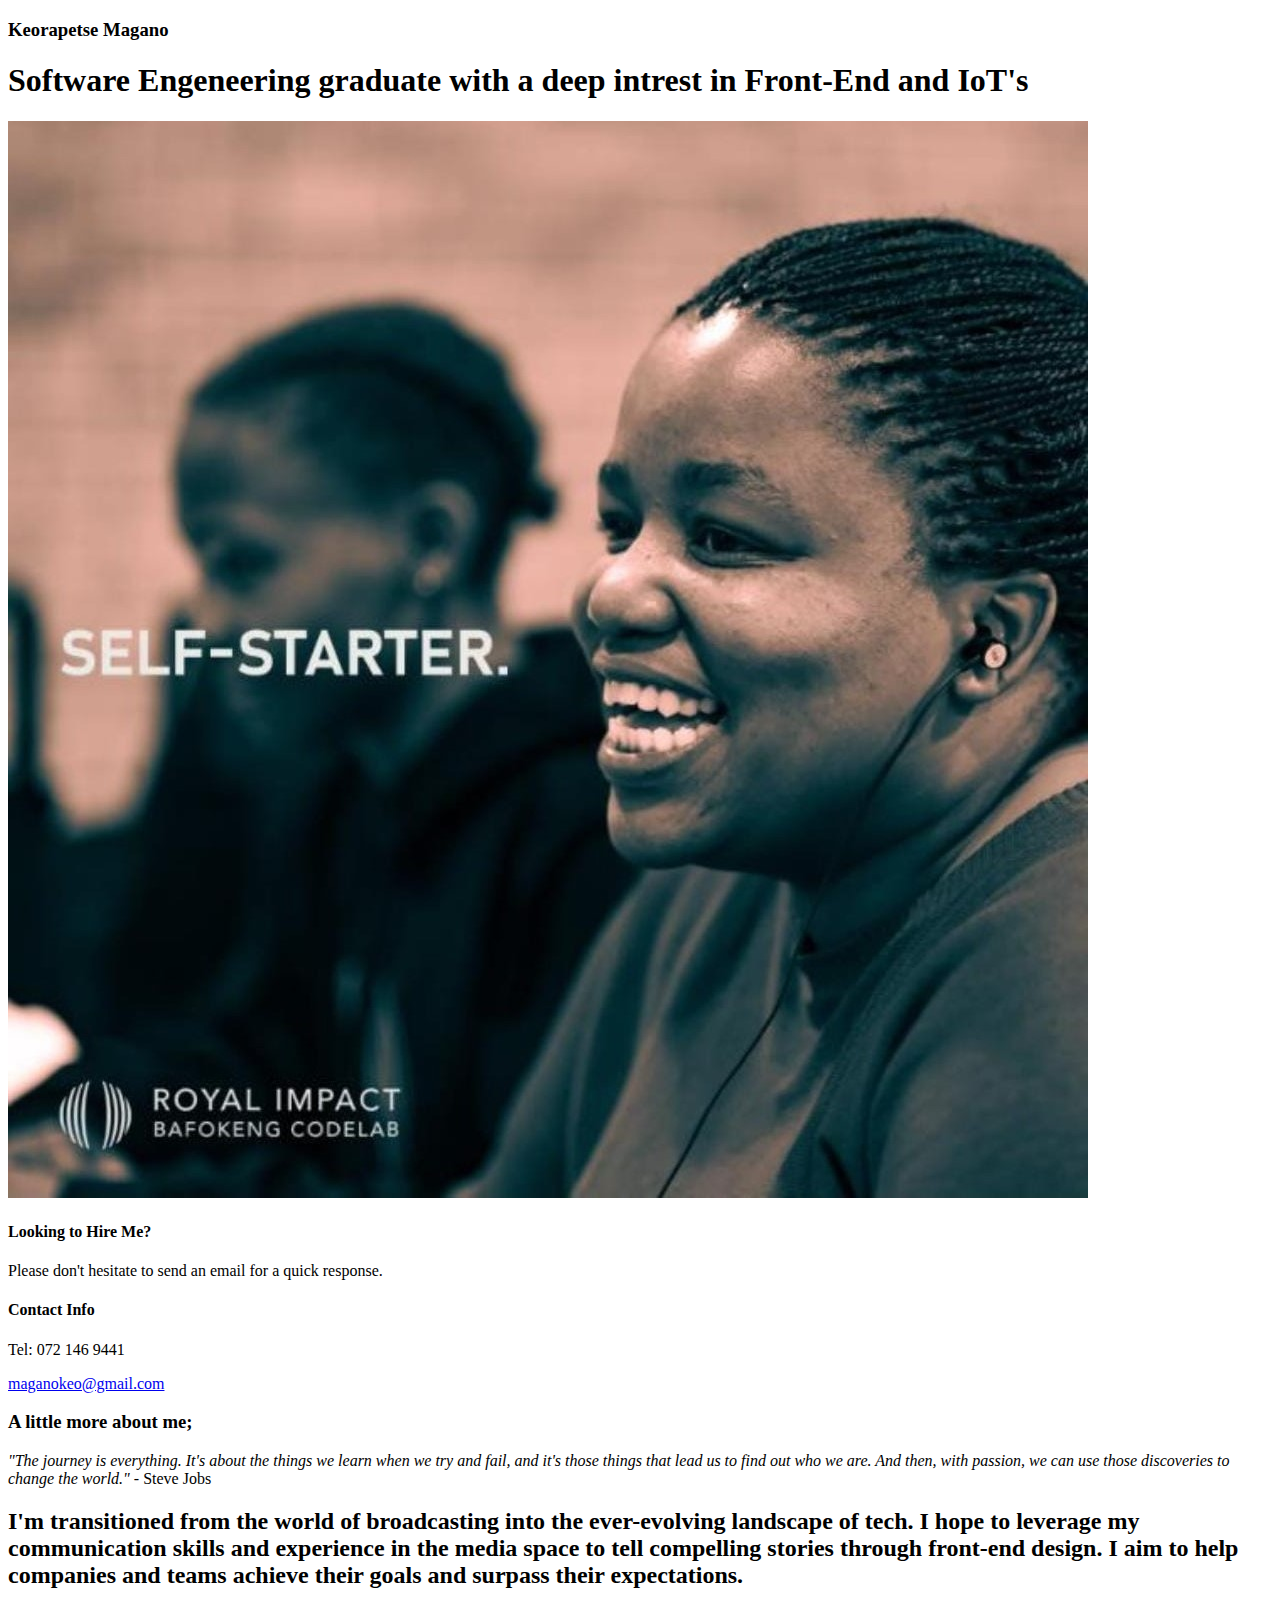
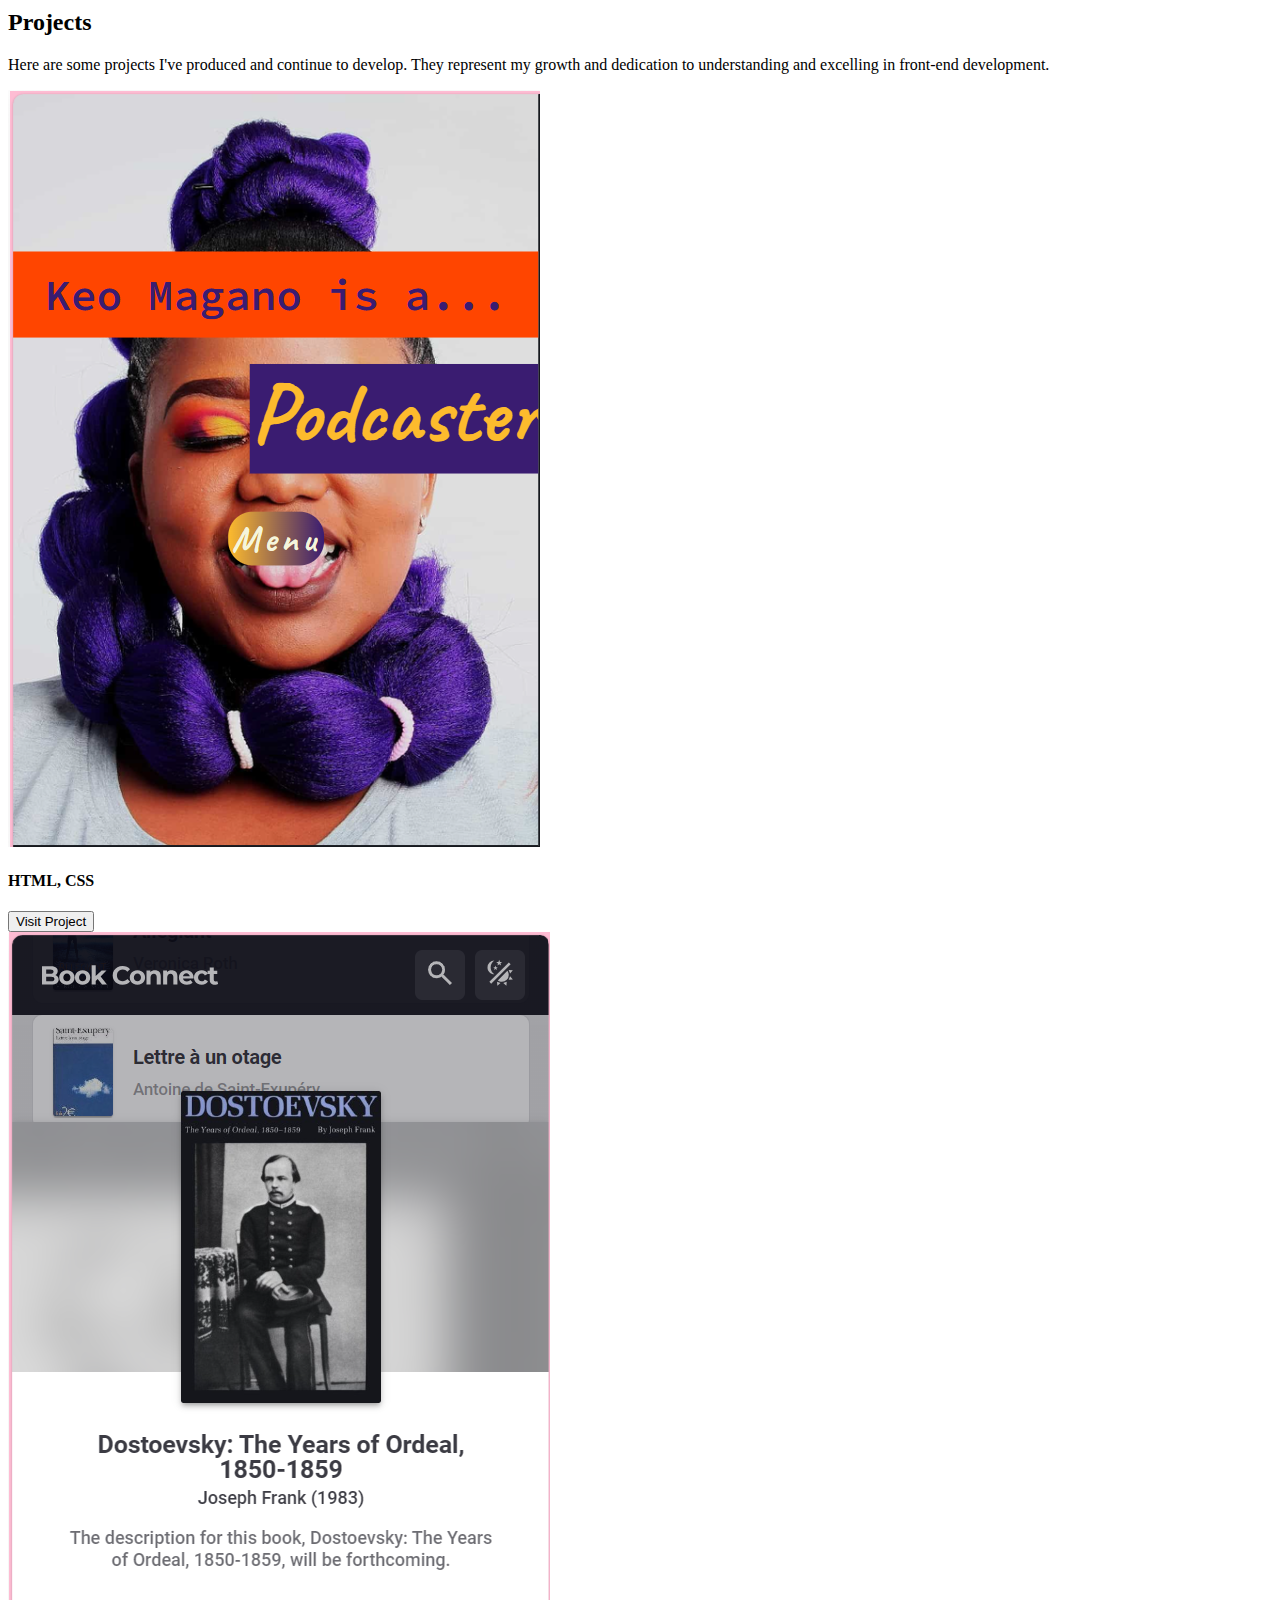
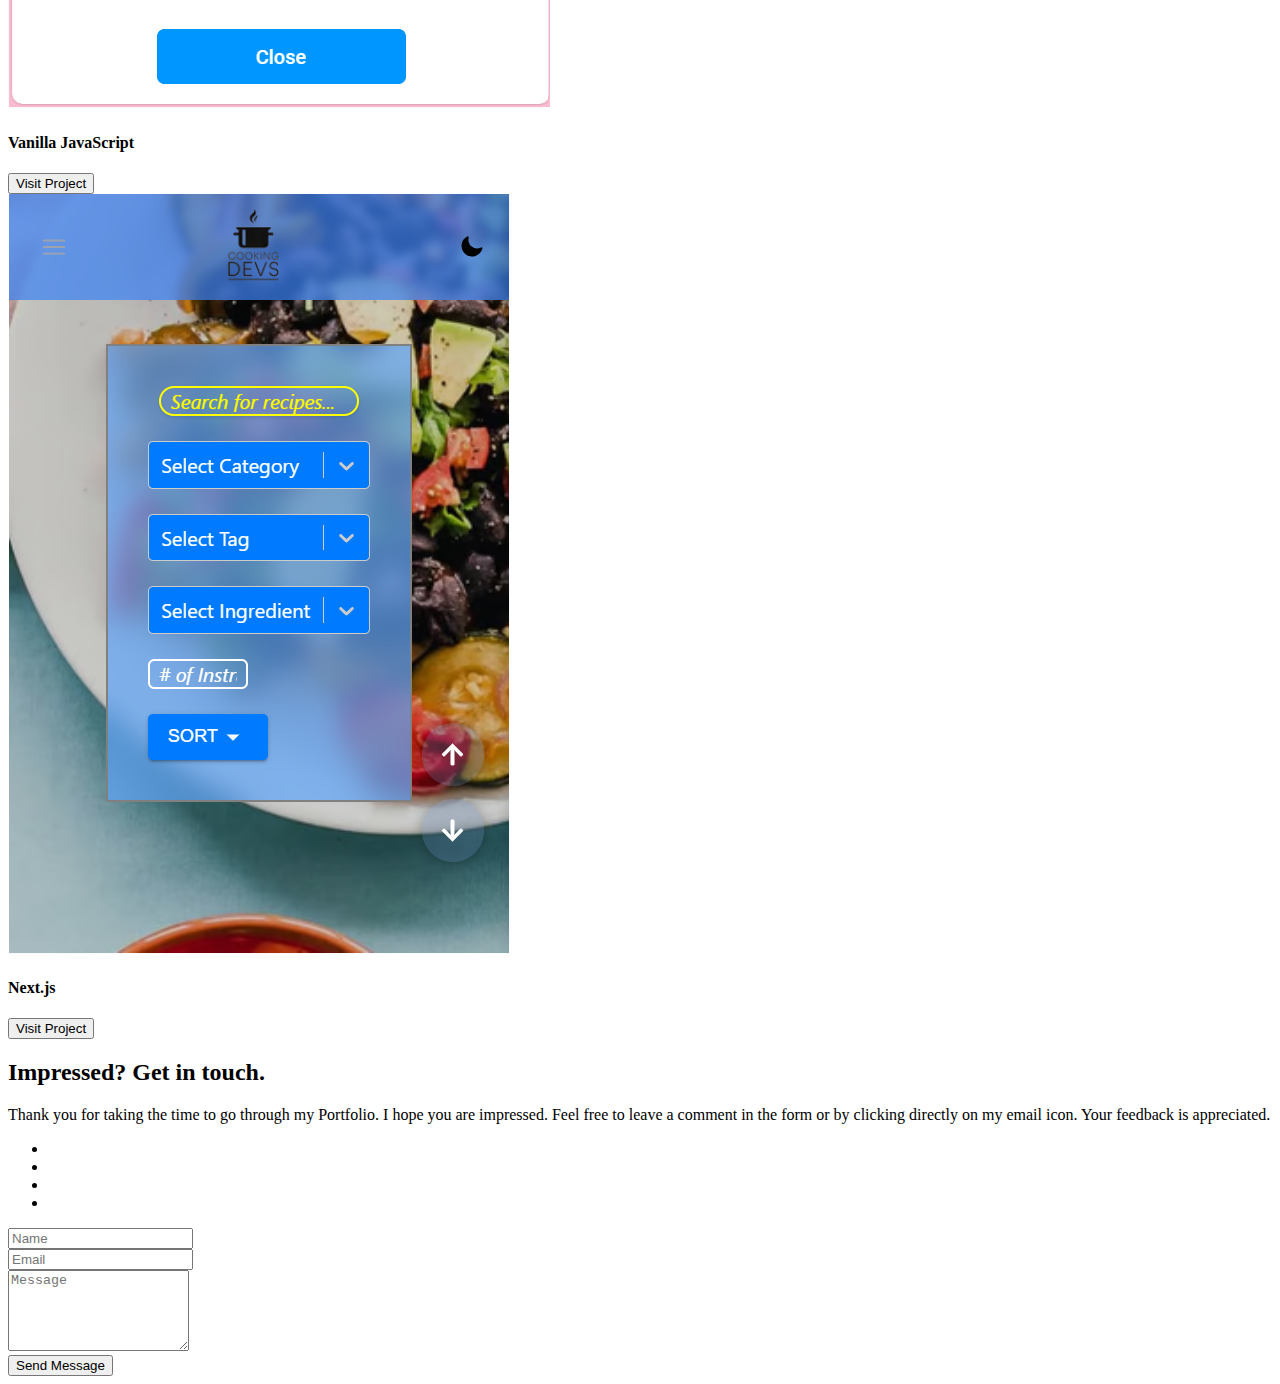
==== index.html @ 0cb61777 "files fixed" ====
<!DOCTYPE html>
<html lang="en">
<head>

<meta charset="UTF-8">

<title>Keorapetse Magano's Portfolio</title>

<meta http-equiv="X-UA-Compatible" content="IE=Edge">
<meta name="description" content="">
<meta name="keywords" content="">
<meta name="viewport" content="width=device-width, initial-scale=1, maximum-scale=1">

<link rel="stylesheet" href="css/bootstrap.min.css">
<link rel="stylesheet" href="css/animate.css">
<link rel="stylesheet" href="css/magnific-popup.css">
<link rel="stylesheet" href="css/font-awesome.min.css">

<!-- Main css -->
<link rel="stylesheet" href="css/tooplate-style.css">

</head>
<body data-spy="scroll" data-target=".navbar-collapse" data-offset="50">

<!-- PRE LOADER -->
<div class="preloader">
     <div class="spinner">
          <span class="spinner-rotate"></span>
     </div>
</div>


<!-- HOME SECTION -->
<div class="container">
     <div class="row">
          <section id="home" class="parallax-section">

               <div class="col-md-offset-1 col-md-10 col-sm-12">
                    <div class="home-wrapper">
                         <h3 class="wow fadeInUp" data-wow-delay="0.4s">Keorapetse Magano</h3>
                         <h1 class="wow fadeInUp" data-wow-delay="0.6s">Software Engeneering graduate with a deep intrest in Front-End and IoT's</h1>
                         <a href="#about" class="wow fadeInUp smoothScroll arrow-btn" data-wow-delay="1s"><i class="fa fa-angle-double-down"></i></a>
                    </div>
               </div>

          </section>
     </div>
</div>


<!-- ABOUT SECTION -->
<section id="about" class="parallax-section">
     <div class="container">
          <div class="row">

               <div class="col-md-4 col-sm-8">
                    <img src="../resume/images/self_starter.jpg" class="wow fadeInUp img-responsive" data-wow-delay="0.2s" alt="about image">
                    <div class="wow fadeInUp" data-wow-delay="0.4s">
                         <h4>Looking to Hire Me?</h4>
                         <p>Please don't hesitate to send an email for a quick response.</p>
                         <div class="support-cus">
                              <h4>Contact Info</h4>
                               <p>Tel: 072 146 9441 </p>
                         </div>  
                         <a href="mailto:maganokeo@gmail.com">maganokeo@gmail.com</a>
                    </div>
               </div>

               <div class="col-md-8 col-sm-12">
                    <div class="about-thumb">
                         <div class="wow fadeInUp section-title" data-wow-delay="0.6s">
                              <h3>A little more about me;</h3>

                              <p><i>"The journey is everything. It's about the things we learn when we try and fail, and it's those things that lead us to find out who we are. And then, with passion, we can use those discoveries to change the world." </i>- Steve Jobs</p>
                              
                         </div>
                         <div class="wow fadeInUp" data-wow-delay="0.8s">
                              <h2>I'm transitioned from the world of broadcasting into the ever-evolving landscape of tech. I hope to leverage my communication skills and experience in the media space to tell compelling stories through front-end design. I aim to help companies and teams achieve their goals and surpass their expectations. </h2>
                             
                         </div>
                    </div>
               </div>

          </div>
     </div>
</section>


<!-- WORK SECTION -->
<section id="work" class="parallax-section">
     <div class="container">
          <div class="row">

               <div class="col-md-12 col-sm-12">
                    <!-- SECTION TITLE -->
                    <div class="wow fadeInUp section-title" data-wow-delay="0.2s">
                         <h2>Projects</h2>
                         <p>Here are some projects I've produced and continue to develop. They represent my growth and dedication to understanding and excelling in front-end development.</p>
                    </div>
               </div>

               <div class="wow fadeInUp col-md-3 col-sm-6" data-wow-delay="0.4s">
                    <!-- WORK THUMB -->
                    <div class="work-thumb">
                         <a href="../resume/images/resume_view.png" class="image-popup">
                              <img src="../resume/images/resume_view.png" class="img-responsive" alt="Resume">
                         </a>
                    </div>
                  
                    <div class="col-md-offset-3 col-md-6 col-sm-offset-3 col-sm-6">
                           <h4>HTML, CSS</h4>
                         <button id="submit" type="button" class="form-control" onclick="window.open('https://cute-ganache-c9c72e.netlify.app/','_blank')">Visit Project</button></div>
                  
                    
               </div>

               <div class="wow fadeInUp col-md-3 col-sm-6" data-wow-delay="0.6s">
                    <!-- WORK THUMB -->
                    <div class="work-thumb">
                         <a href="../resume/images/book_connectc.png" class="image-popup">
                              <img src="../resume/images/book_connectc.png" class="img-responsive" alt="Book Connect">
                         </a>
                    </div>
                   
                    <div class="col-md-offset-3 col-md-6 col-sm-offset-3 col-sm-6">
                         <h4>Vanilla JavaScript</h4>
                         <button id="submit" type="button" class="form-control" onclick="window.open('https://transcendent-empanada-524040.netlify.app/','_blank')">Visit Project</button></div>
                    
               </div>

                             <div class="wow fadeInUp col-md-3 col-sm-6" data-wow-delay="0.8s">
                    <!-- WORK THUMB -->
                    <div class="work-thumb">
                         <a href="../resume/images/Cooking_devs.png" class="image-popup">
                              <img src="../resume/images/Cooking_devs.png" class="img-responsive" alt="Cooking Devs">
                         </a>
                    </div>
                    
                    <div class="col-md-offset-3 col-md-6 col-sm-offset-3 col-sm-6">
                         <h4>Next.js</h4>
                    <button id="submit" type="button" class="form-control" onclick="window.open('https://cooking-devs.vercel.app/','_blank')">Visit Project</button></div>

               </div>

          </div>
     </div>
</section>


<!-- FOOTER SECTION -->
<footer id="footer" class="parallax-section">
    <div class="container">
        <div class="row">

            <!-- CONTACT SECTION -->
<section id="contact" class="parallax-section">
     <div class="container">
          <div class="row">

               <div class="col-md-12 col-sm-12">
                    <!-- SECTION TITLE -->
                    <div class="wow fadeInUp section-title" data-wow-delay="0.2s">
                         <h2>Impressed? Get in touch.</h2>
                         <p> Thank you for taking the time to go through my Portfolio. I hope you are impressed. Feel free to leave a comment in the form or by clicking directly on my email icon. Your feedback is appreciated.</p>
                    </div>
               </div>

               

              <div class="wow fadeInUp col-md-6 col-sm-6" data-wow-delay="1s">
                    <ul class="social-icon">
                         <li><a href="https://www.linkedin.com/in/keorapetse-magano-320ab538/" target="_blank" class="fa fa-linkedin"></a></li>
                         
                         <li><a href="https://twitter.com/VillagePrincezz" target="_blank" class="fa fa-twitter"></a></li>
                         <li><a href="https://www.instagram.com/keo_magano/" target="_blank" class="fa fa-instagram"></a></li>
                       



                         <li><a href="https://github.com/K-Magano" target="_blank" class="fa fa-github"></a></li>
                    </ul>
               </div>

               <div class="col-md-12 col-sm-12 clearfix">
                    <div class="dash-line"></div>
               </div>

               <div class="col-md-12 col-sm-12">
                     <!-- CONTACT FORM HERE -->
                    <div class="wow fadeInUp" data-wow-delay="0.6s">
                        <form action="https://formsubmit.co/maganokeo@gmail.com" method="post" id="contact-form" target="_blank">
                              <div class="col-md-6 col-sm-6">
                                   <input type="text" class="form-control" name="name" placeholder="Name">
                              </div>
                              <div class="col-md-6 col-sm-6">
                                   <input type="email" class="form-control" name="email" placeholder="Email">
                              </div>
                              <div class="col-md-12 col-sm-12">
                                   <textarea class="form-control" rows="5" name="message" placeholder="Message"></textarea>
                              </div>
                              <div class="col-md-offset-3 col-md-6 col-sm-offset-3 col-sm-6">
                                   <button id="submit" type="submit" class="form-control" value="send-mail" name="submit">Send Message</button>
                              </div>
                        </form>
                    </div>
               </div>

          </div>
     </div>
</section>


               

          </div>
     </div>
</footer>

<!-- SCRIPTS -->
<script src="js/jquery.js"></script>
<script src="js/bootstrap.min.js"></script>
<script src="js/jquery.parallax.js"></script>
<script src="js/jquery.magnific-popup.min.js"></script>
<script src="js/magnific-popup-options.js"></script>
<script src="js/smoothscroll.js"></script>
<script src="js/wow.min.js"></script>
<script src="js/custom.js"></script>

</body>
</html>
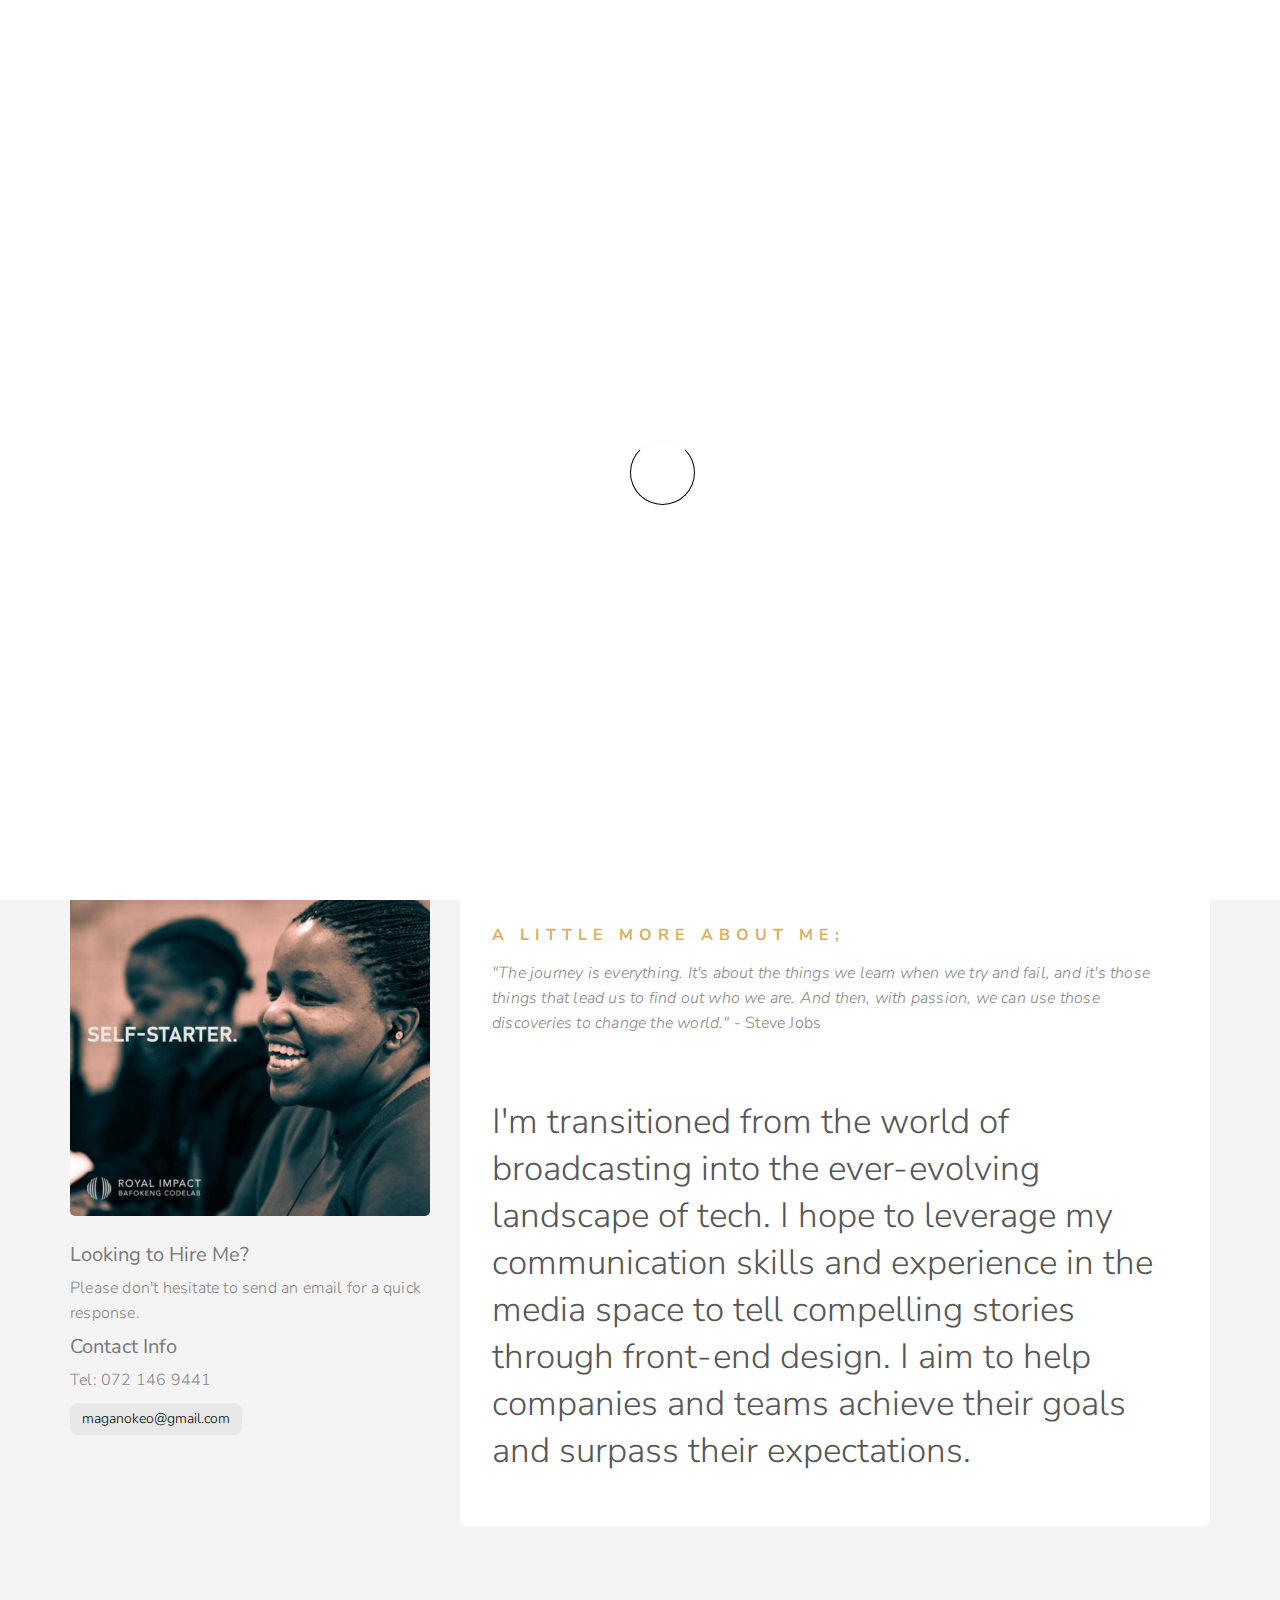
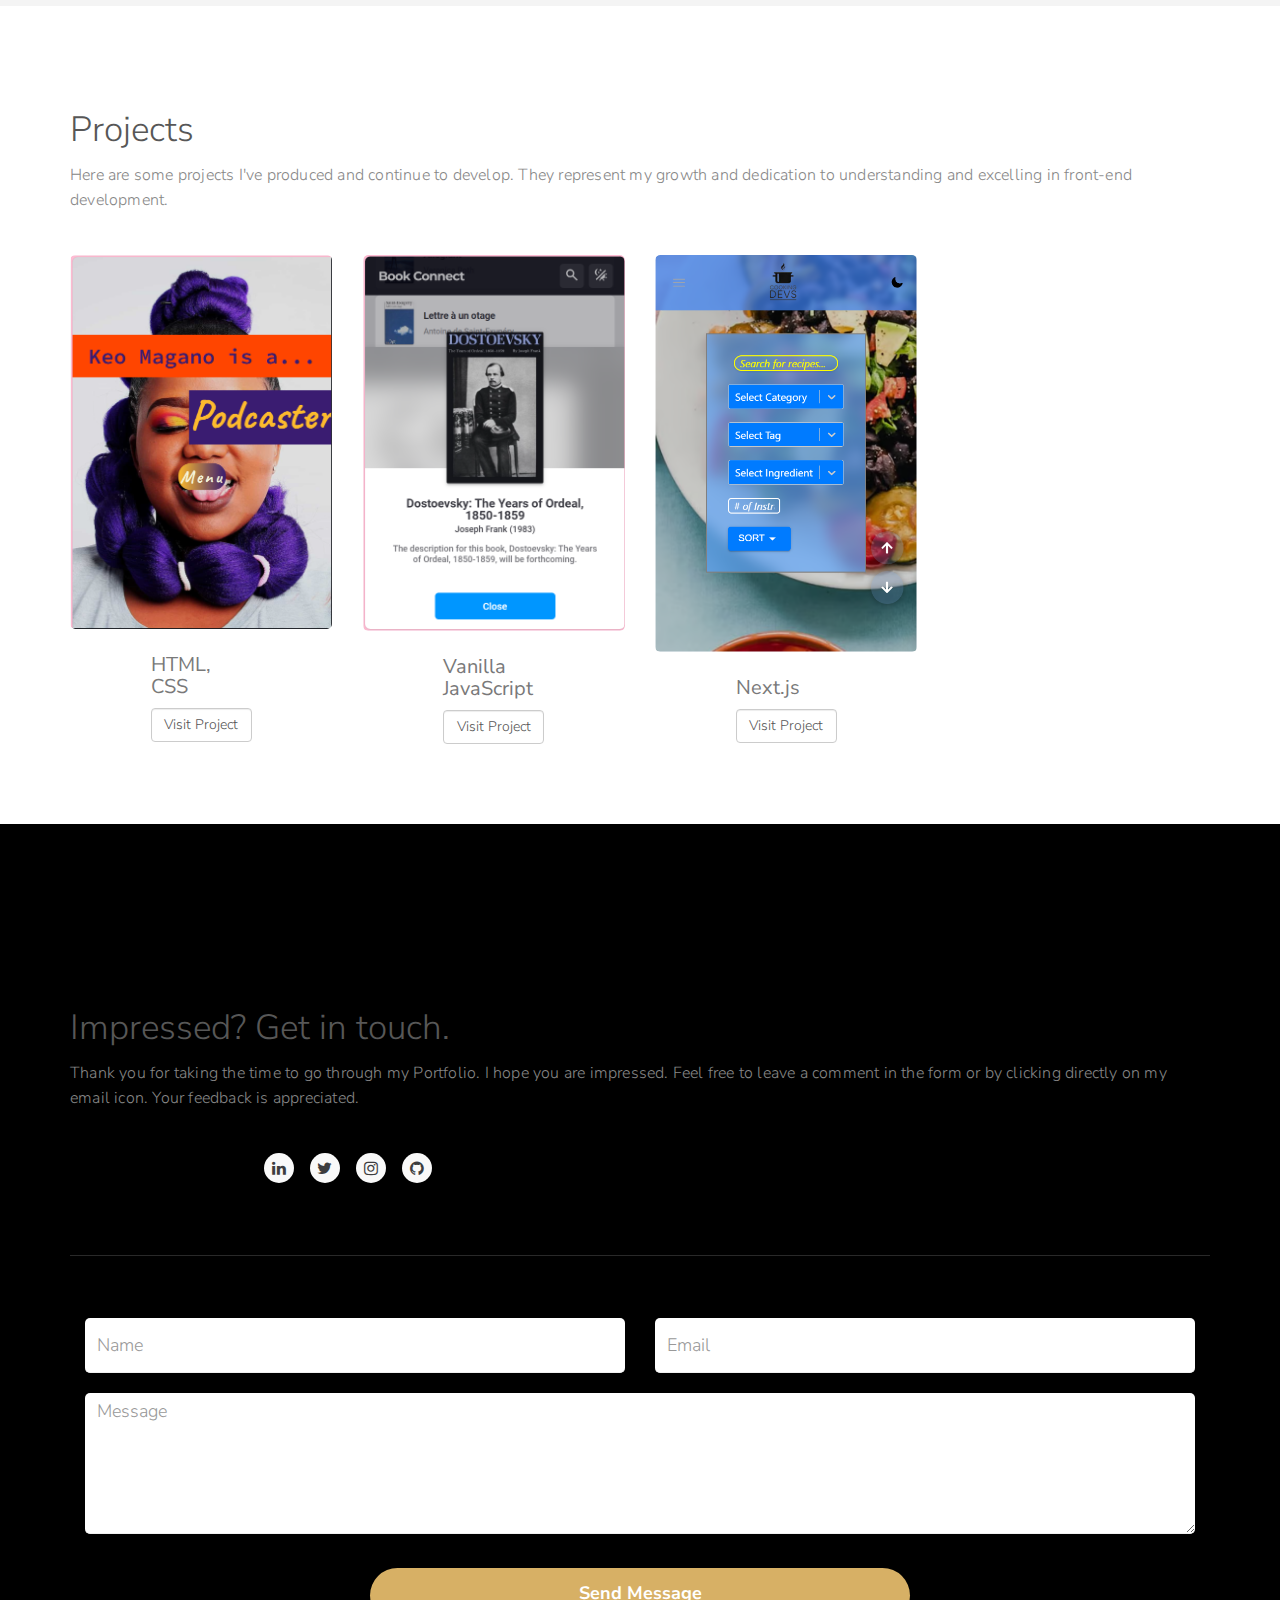
==== commit db523354: "linking css" ====
--- a/index.html
+++ b/index.html
@@ -11,13 +11,13 @@
 <meta name="keywords" content="">
 <meta name="viewport" content="width=device-width, initial-scale=1, maximum-scale=1">
 
-<link rel="stylesheet" href="css/bootstrap.min.css">
-<link rel="stylesheet" href="css/animate.css">
-<link rel="stylesheet" href="css/magnific-popup.css">
-<link rel="stylesheet" href="css/font-awesome.min.css">
+<link rel="stylesheet" href="resume/css/bootstrap.min.css">
+<link rel="stylesheet" href="resume/css/animate.css">
+<link rel="stylesheet" href="resume/css/magnific-popup.css">
+<link rel="stylesheet" href="resume/css/font-awesome.min.css">
 
 <!-- Main css -->
-<link rel="stylesheet" href="css/tooplate-style.css">
+<link rel="stylesheet" href="resume/css/tooplate-style.css">
 
 </head>
 <body data-spy="scroll" data-target=".navbar-collapse" data-offset="50">
--- a/resume/css/tooplate-style.css
+++ b/resume/css/tooplate-style.css
@@ -0,0 +1,496 @@
+/*
+
+Template 2100 Artist
+
+http://www.tooplate.com/view/2100-artist
+
+*/
+
+@import url('https://fonts.googleapis.com/css?family=Nunito+Sans:300,400,700|Playfair+Display');
+
+body {
+    background: #f4f4f4;
+    font-family: 'Nunito Sans', sans-serif;
+    font-style: normal;
+    font-weight: 300;
+    overflow-x: hidden;
+}
+
+html, body {
+  width: 100%;
+  height: 100%;
+}
+
+
+
+/*---------------------------------------
+  Typorgraphy              
+-----------------------------------------*/
+
+h1,h2,h3,h4,h5,h6 {
+  font-style: normal;
+  font-weight: 300;
+  letter-spacing: 0px;
+}
+
+h1 {
+  color: #3d3d3f;
+  font-family: 'Playfair Display', serif;
+  font-size: 40px;
+  line-height: normal;
+}
+
+h2 {
+  color: #575757;
+  font-size: 35px;
+  line-height: normal;
+}
+
+h3 {
+  color: #d7b065;
+  font-size: 16px;
+  font-weight: bold;
+  line-height: 32px;
+  letter-spacing: 6px;
+  text-transform: uppercase;
+}
+
+h4 {
+  color: #797979;
+  font-size: 20px;
+  font-weight: 400;
+}
+
+p {
+  color: #878787;
+  font-size: 16px;
+  font-weight: 300;
+  line-height: 25px;
+  letter-spacing: 0.2px;
+}
+
+strong, span {
+  color: #878787;
+  font-weight: normal;
+}
+
+
+
+/*---------------------------------------
+  Buttons               
+-----------------------------------------*/
+
+.arrow-btn i {
+  background: #000000;
+  border-radius: 50%;
+  color: #ffffff;
+  font-size: 20px;
+  width: 50px;
+  height: 50px;
+  line-height: 50px;
+  text-align: center;
+  margin-top: 32px;
+  -webkit-transition: 0.5s;
+  transition: 0.5s;
+}
+
+.arrow-btn i:hover {
+  background: #d7b065;
+}
+
+
+
+/*---------------------------------------
+  General               
+-----------------------------------------*/
+
+html{
+  -webkit-font-smoothing: antialiased;
+}
+
+a {
+  color: #575757;
+  -webkit-transition: 0.5s;
+  transition: 0.5s;
+  text-decoration: none !important;
+}
+
+a:hover, a:active, a:focus {
+  color: #000000;
+  outline: none;
+}
+
+* {
+  -webkit-box-sizing: border-box;
+  box-sizing: border-box;
+}
+
+*:before,
+*:after {
+  -webkit-box-sizing: border-box;
+  box-sizing: border-box;
+}
+
+.section-title {
+  margin: 0;
+  padding-bottom: 32px;
+}
+
+.parallax-section {
+  background-attachment: fixed !important;
+  background-size: cover !important;
+}
+
+#about, #work,
+#contact, footer {
+  position: relative;
+  padding-top: 80px;
+  padding-bottom: 80px;
+}
+
+
+/*---------------------------------------
+  Pre loader section              
+-----------------------------------------*/
+
+.preloader {
+  position: fixed;
+  top: 0;
+  left: 0;
+  width: 100%;
+  height: 100%;
+  z-index: 99999;
+  display: flex;
+  flex-flow: row nowrap;
+  justify-content: center;
+  align-items: center;
+  background: none repeat scroll 0 0 #ffffff;
+}
+
+.spinner {
+  border: 1px solid transparent;
+  border-radius: 5px;
+  position: relative;
+}
+
+.spinner:before {
+  content: '';
+  box-sizing: border-box;
+  position: absolute;
+  top: 50%;
+  left: 50%;
+  width: 65px;
+  height: 65px;
+  margin-top: -10px;
+  margin-left: -10px;
+  border-radius: 50%;
+  border: 1px solid #000000;
+  border-top-color: #f9f9f9;
+  animation: spinner .9s linear infinite;
+}
+
+@-webkit-@keyframes spinner {
+  to {transform: rotate(360deg);}
+}
+
+@keyframes spinner {
+  to {transform: rotate(360deg);}
+}
+
+
+/*---------------------------------------
+  Home section              
+-----------------------------------------*/
+
+#home {
+  background: url('https://i.postimg.cc/N0Y6Yns0/Keo-Parallex.jpg') 50% 0 repeat-y fixed;
+  background-size: cover;
+  background-position: center center;
+  border-radius: 5px;
+  display: -webkit-box;
+  display: -webkit-flex;
+  display: -ms-flexbox;
+  display: flex;
+  -webkit-box-align: center;
+  -webkit-align-items: center;
+  -ms-flex-align: center;
+   align-items: center;
+  height: 75vh;
+  text-align: center;
+  position: relative;
+  margin: 82px 12px 0 12px;
+}
+
+.home-wrapper {
+  background: rgba(250,250,250,0.8);
+  padding: 32px 12px;
+}
+
+
+/*---------------------------------------
+  About section              
+-----------------------------------------*/
+
+#about {
+  padding-top: 100px;
+}
+
+#about .col-md-4 img {
+  border-radius: 5px;
+  margin-bottom: 28px;
+}
+
+#about .col-md-4 a {
+  background: #e8e8e8;
+  border-radius: 8px;
+  color: #000000;
+  padding: 6px 12px;
+  display: inline-block;
+  margin-bottom: 40px;
+}
+
+#about .col-md-4 a:hover {
+  background: #000000;
+  color: #ffffff;
+}
+
+#about .about-thumb {
+  background: #ffffff;
+  border-radius: 5px;
+  padding: 42px 32px;
+}
+
+
+/*---------------------------------------
+  Work section              
+-----------------------------------------*/
+
+#work {
+  background: #ffffff;
+}
+
+#work .work-thumb {
+  border-radius: 5px;
+  margin-bottom: 15px;
+  padding: 0;
+  overflow: hidden;
+  position: relative;
+  top: 0;
+  -webkit-transition: all ease-in-out 0.4s;
+  transition: all ease-in-out 0.4s;
+}
+
+#work .work-thumb:hover {
+  background: #ffffff;
+  box-shadow: 0px 16px 22px 0px rgba(90, 91, 95, 0.3);
+  top: -5px;
+}
+
+#work .work-thumb img {
+  border-radius: 5px;
+  cursor: crosshair;
+}
+
+/*---------------------------------------
+  Contact section              
+-----------------------------------------*/
+
+#contact .form-control {
+  border: none;
+  border-bottom: 1px solid #f0f0f0;
+  border-radius: 5px;
+  box-shadow: none;
+  font-size: 18px;
+  margin-top: 10px;
+  margin-bottom: 10px;
+  -webkit-transition: all ease-in-out 0.4s;
+  transition: all ease-in-out 0.4s;
+}
+
+#contact input {
+  height: 55px;
+}
+
+#contact button#submit {
+  background: #d7b065;
+  border: none;
+  border-radius: 40px;
+  color: #ffffff;
+  font-weight: bold;
+  height: 55px;
+  padding-bottom: 10px;
+  margin-top: 24px;
+}
+
+#contact button#submit:hover {
+  background: #3d3d3f;
+  color: #ffffff;
+}
+
+
+/*---------------------------------------
+  Footer section              
+-----------------------------------------*/
+
+footer {
+  background: #000000;
+}
+
+footer h4 {
+  color: #f9f9f9;
+}
+
+footer a {
+  color: #aaa;
+}
+
+footer a:hover {
+  color: #fff;
+}
+
+footer .col-md-4 .support-cus:last-child {
+  padding-top: 12px;
+}
+
+footer .col-md-4 .support-cus p {
+  line-height: 20px;
+}
+
+footer .newsletter .form-control {
+  box-shadow: none;
+  transition: all 0.4s ease-in-out;
+  margin-top: 16px;
+  margin-bottom: 2px;
+}
+
+footer .newsletter .form-control:focus {
+  border-bottom-color: #f2f2f2;
+}
+
+footer .newsletter input {
+  background: transparent;
+  border: none;
+  border-bottom: 1px solid #f0f0f0;
+  border-radius: 0px;
+}
+
+footer .newsletter button {
+  background: #f9f9f9;
+  border: none;
+  border-radius: 50px;
+  font-weight: bold;
+  height: 50px;
+}
+
+footer .newsletter button:hover {
+  background: #d7b065;
+  color: #ffffff;
+}
+
+footer .dash-line {
+  border-top: 1px solid #292929;
+  margin-top: 62px;
+  padding-bottom: 52px;
+  position: relative;
+}
+
+
+/*---------------------------------------
+  Social icon             
+-----------------------------------------*/
+
+.social-icon {
+  position: relative;
+  padding: 0;
+  margin: 0;
+  text-align: center;
+}
+
+.social-icon li {
+  display: inline-block;
+  list-style: none;
+}
+
+.social-icon li a {
+  background: #f9f9f9;
+  border-radius: 100%;
+  color: #3d3d3f;
+  cursor: pointer;
+  font-size: 16px;
+  text-decoration: none;
+  transition: all 0.4s ease-in-out;
+  width: 30px;
+  height: 30px;
+  line-height: 30px;
+  text-align: center;
+  vertical-align: middle;
+  position: relative;
+  margin: 0px 6px 10px 6px;
+}
+
+.social-icon li a:hover {
+  background: #d7b065;
+  color: #ffffff;
+  transform: scale(1.1);
+}
+
+/*---------------------------------------
+  Mobile Responsive styles              
+-----------------------------------------*/
+
+@media (max-width: 980px) {
+
+ h1 {font-size: 30px;}
+
+ #about .about-thumb {
+  padding-left: 0px;
+ }
+
+ #work .work-thumb {
+  margin-top: 25px;
+ }
+
+}
+
+@media (max-width: 768px) {
+
+  h1 {
+    font-size: 27px;
+  }
+
+  h2 {font-size: 25px;}
+
+  footer .col-md-4 {
+    margin-bottom: 35px;
+  }
+
+  footer .col-md-6 {
+    text-align: center;
+  }
+
+  footer .copyright-text {
+    padding-bottom: 12px;
+  }
+
+}
+
+@media (max-width: 580px) {
+
+  h3 {
+    font-size: 14px;
+    letter-spacing: 4px;
+  }
+
+  #about .about-thumb {
+    padding: 22px 12px;
+    margin-top: 0px;
+  }
+
+}
+
+@media (max-width: 360px) {
+  #home {
+    height: 85vh;
+  } 
+
+}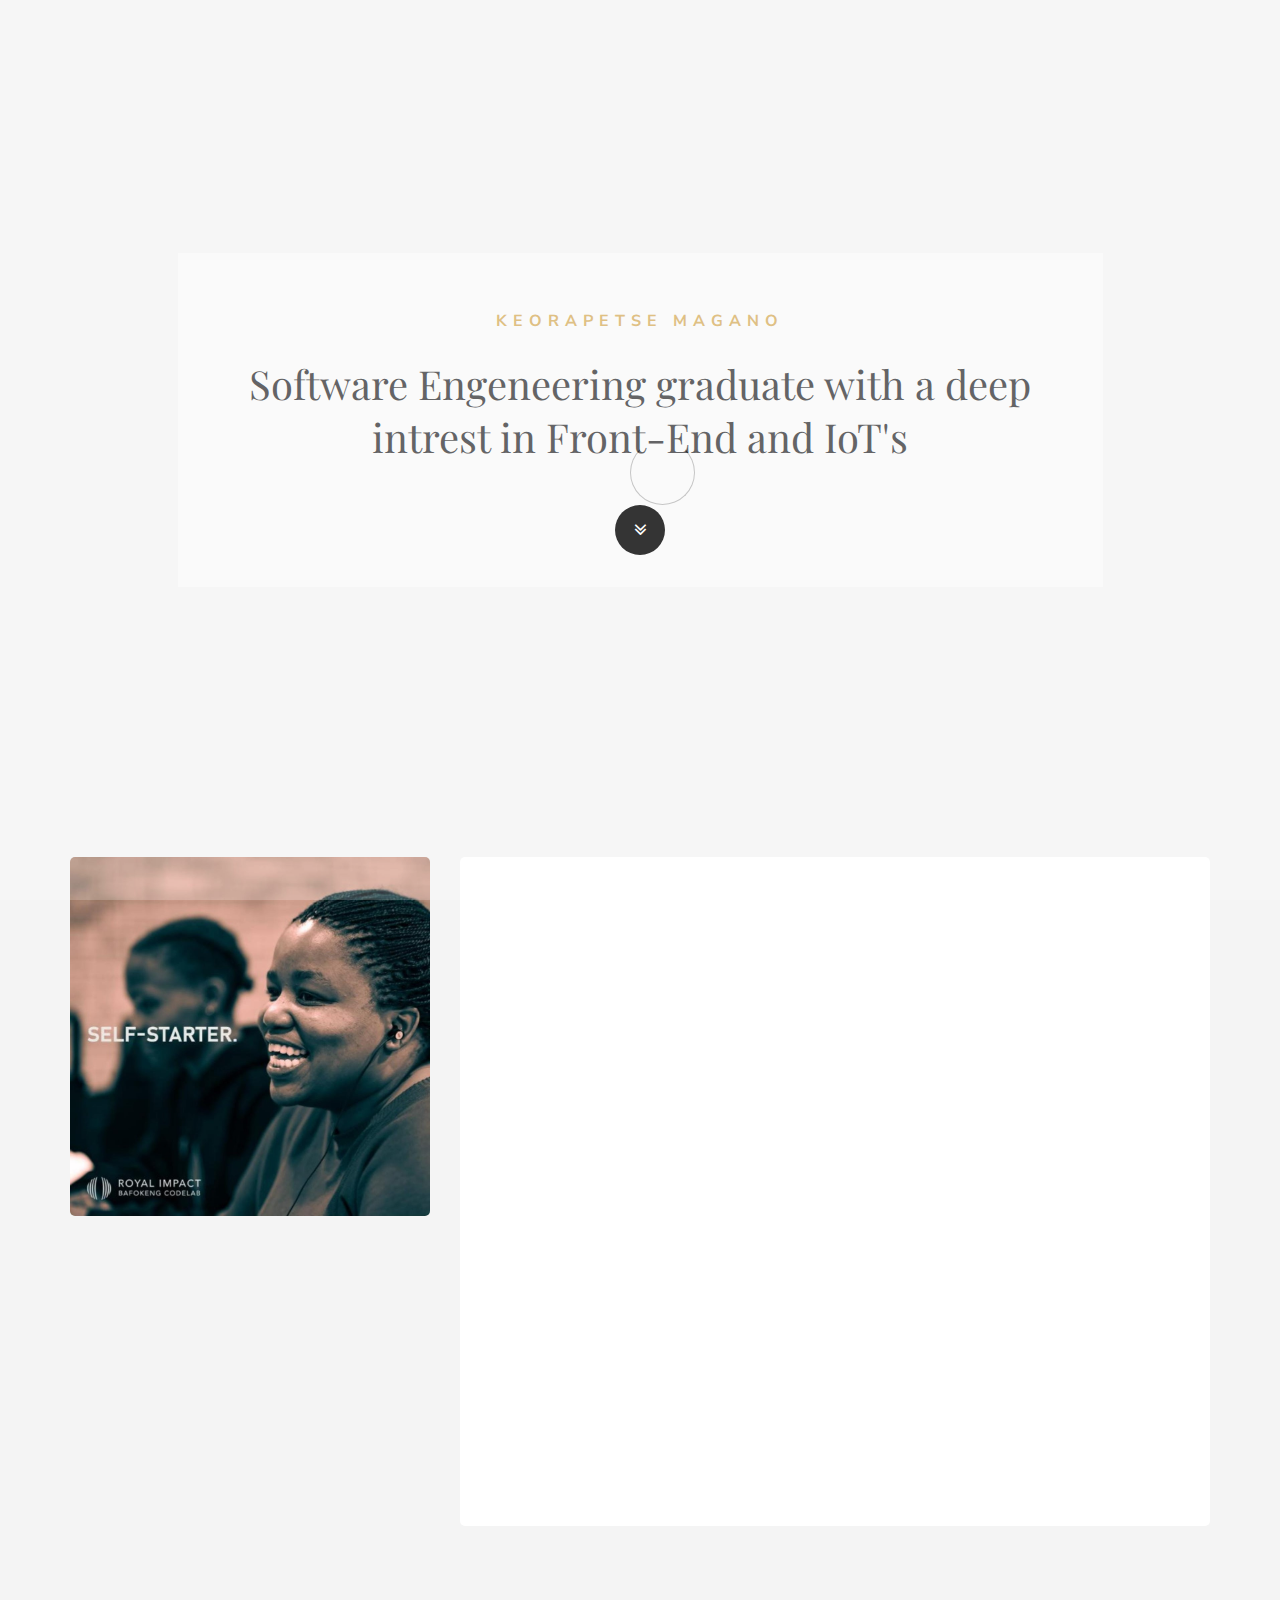
==== commit 517e6596: "linking scripts" ====
--- a/index.html
+++ b/index.html
@@ -217,14 +217,14 @@
 </footer>
 
 <!-- SCRIPTS -->
-<script src="js/jquery.js"></script>
-<script src="js/bootstrap.min.js"></script>
-<script src="js/jquery.parallax.js"></script>
-<script src="js/jquery.magnific-popup.min.js"></script>
-<script src="js/magnific-popup-options.js"></script>
-<script src="js/smoothscroll.js"></script>
-<script src="js/wow.min.js"></script>
-<script src="js/custom.js"></script>
+<script src="resume/js/jquery.js"></script>
+<script src="resume/js/bootstrap.min.js"></script>
+<script src="resume/js/jquery.parallax.js"></script>
+<script src="resume/js/jquery.magnific-popup.min.js"></script>
+<script src="resume/js/magnific-popup-options.js"></script>
+<script src="resume/js/smoothscroll.js"></script>
+<script src="resume/js/wow.min.js"></script>
+<script src="resume/js/custom.js"></script>
 
 </body>
 </html>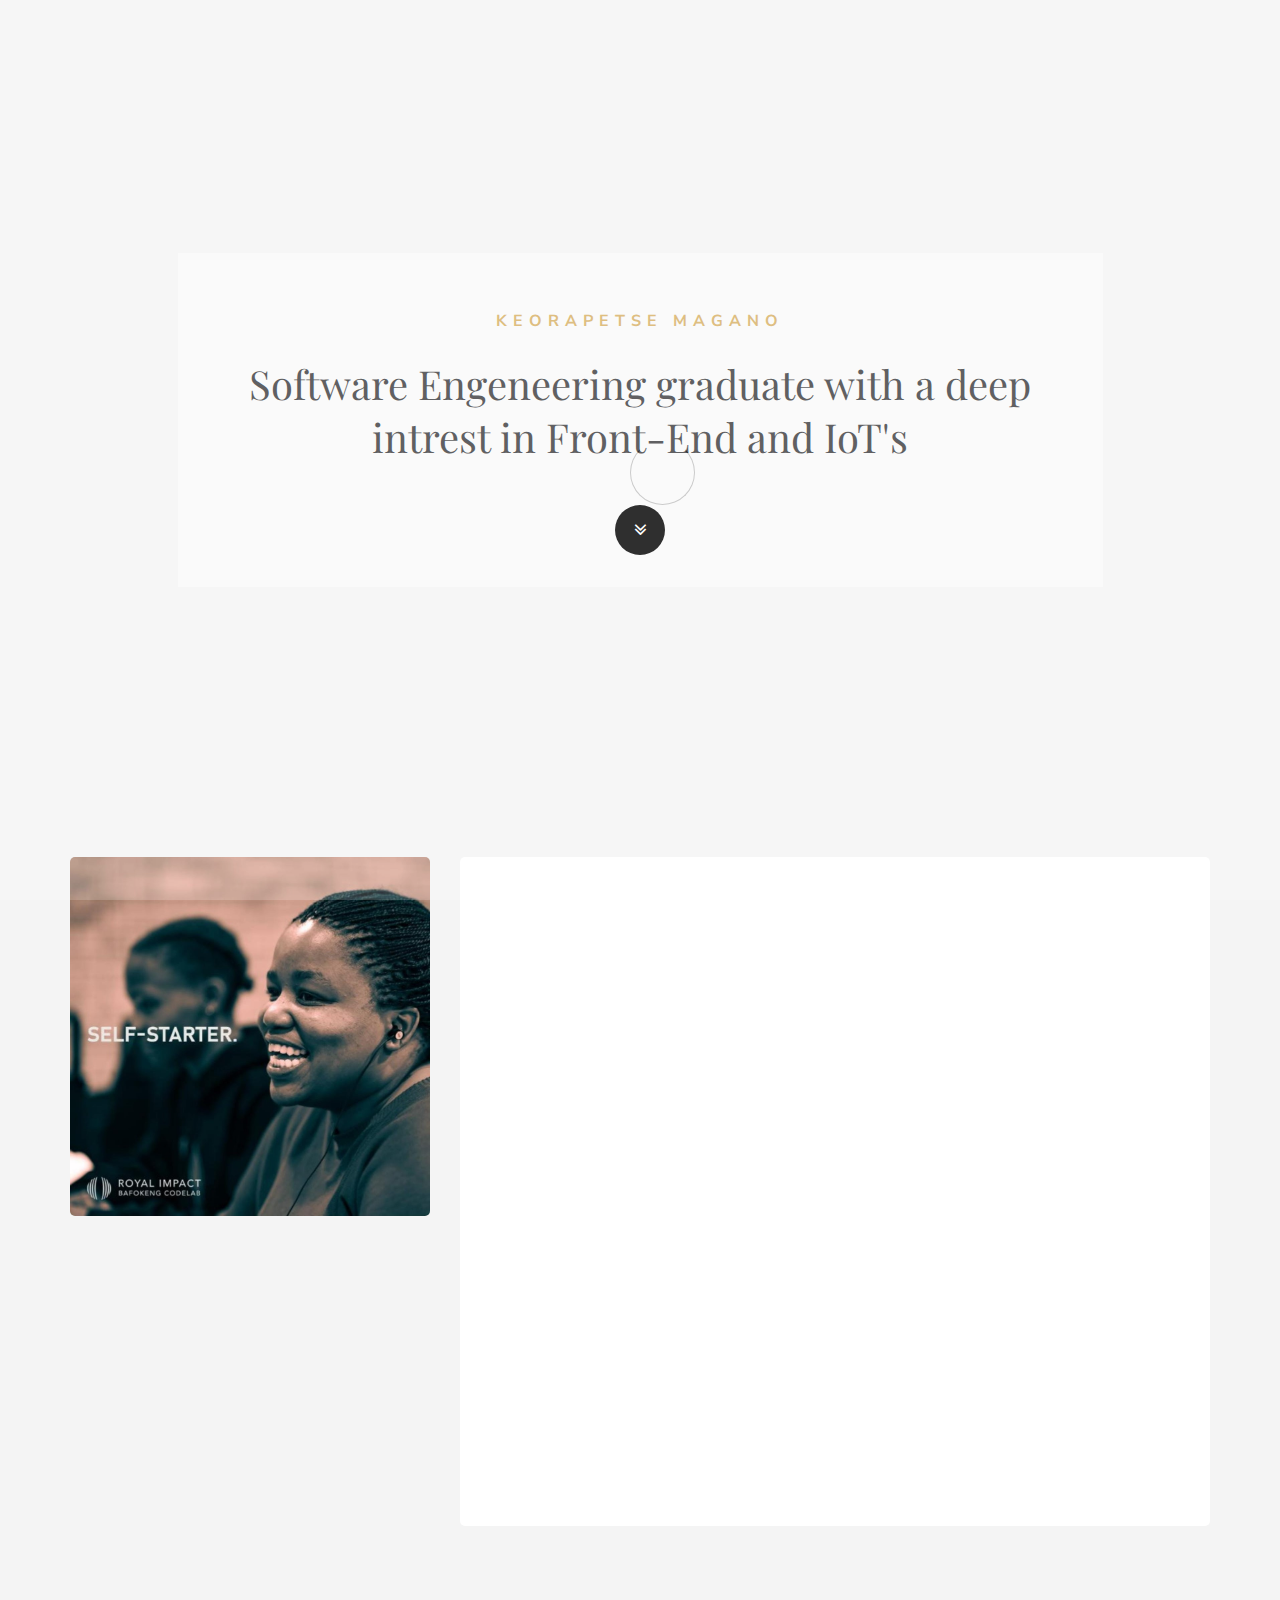
==== commit 69a65c9e: "adding more projects" ====
--- a/index.html
+++ b/index.html
@@ -86,7 +86,7 @@
 </section>
 
 
-<!-- WORK SECTION -->
+<!-- FRONTEND WORK SECTION -->
 <section id="work" class="parallax-section">
      <div class="container">
           <div class="row">
@@ -94,13 +94,13 @@
                <div class="col-md-12 col-sm-12">
                     <!-- SECTION TITLE -->
                     <div class="wow fadeInUp section-title" data-wow-delay="0.2s">
-                         <h2>Projects</h2>
+                         <h2>Frontend Projects</h2>
                          <p>Here are some projects I've produced and continue to develop. They represent my growth and dedication to understanding and excelling in front-end development.</p>
                     </div>
                </div>
 
                <div class="wow fadeInUp col-md-3 col-sm-6" data-wow-delay="0.4s">
-                    <!-- WORK THUMB -->
+                    <!-- HTML CSS PROJECT -->
                     <div class="work-thumb">
                          <a href="../resume/images/resume_view.png" class="image-popup">
                               <img src="../resume/images/resume_view.png" class="img-responsive" alt="Resume">
@@ -115,7 +115,7 @@
                </div>
 
                <div class="wow fadeInUp col-md-3 col-sm-6" data-wow-delay="0.6s">
-                    <!-- WORK THUMB -->
+                    <!-- VANILLA JS -->
                     <div class="work-thumb">
                          <a href="../resume/images/book_connectc.png" class="image-popup">
                               <img src="../resume/images/book_connectc.png" class="img-responsive" alt="Book Connect">
@@ -129,7 +129,7 @@
                </div>
 
                              <div class="wow fadeInUp col-md-3 col-sm-6" data-wow-delay="0.8s">
-                    <!-- WORK THUMB -->
+                    <!-- COOKING DEV -->
                     <div class="work-thumb">
                          <a href="../resume/images/Cooking_devs.png" class="image-popup">
                               <img src="../resume/images/Cooking_devs.png" class="img-responsive" alt="Cooking Devs">
@@ -142,7 +142,75 @@
 
                </div>
 
-          </div>
+               <div class="wow fadeInUp col-md-3 col-sm-6" data-wow-delay="0.8s">
+                    <!-- PERSONAL BLOG -->
+                    <div class="work-thumb">
+                         <a href="../resume/images/next.png" class="image-popup">
+                              <img src="../resume/images/next.png" class="img-responsive" alt="Cooking Devs">
+                         </a>
+                    </div>
+                    
+                    <div class="col-md-offset-3 col-md-6 col-sm-offset-3 col-sm-6">
+                         <h4>Next.js</h4>
+                    <button id="submit" type="button" class="form-control" onclick="window.open('https://my-next-blog-puce.vercel.app/','_blank')">Visit Project</button></div>
+
+               </div>
+
+          </div> 
+          
+          
+     </div>
+     </div>
+</section>
+
+<!-- OTHER WORK SECTION -->
+<section id="work" class="parallax-section">
+     <div class="container">
+          <div class="row">
+
+               <div class="col-md-12 col-sm-12">
+                    <!-- SECTION TITLE -->
+                    <div class="wow fadeInUp section-title" data-wow-delay="0.2s">
+                         <h2>Data Analytics Projects</h2>
+                         <p>Here are projects I did to better understand other fields in Tech, namely Data Analytics and IoTs</p>
+                    </div>
+               </div>
+
+               <div class="wow fadeInUp col-md-3 col-sm-6" data-wow-delay="0.4s">
+                    <!-- Zero Dropout -->
+                    <div class="work-thumb">
+                         <a href="../resume/images/Reading.png" class="image-popup">
+                              <img src="../resume/images/Reading.png" class="img-responsive" alt="Resume">
+                         </a>
+                    </div>
+                  
+                    <div class="col-md-offset-3 col-md-6 col-sm-offset-3 col-sm-6">
+                           <h4>Excel</h4>
+                         <button id="submit" type="button" class="form-control" onclick="window.open('https://docs.google.com/presentation/d/1z6jZKa2NHDqwQ3znE2vSrCfmXsoKpZVNb75ai8O5_IM/edit?usp=sharing','_blank')">Visit Project</button></div>
+                  
+                    
+               </div>
+
+               <div class="wow fadeInUp col-md-3 col-sm-6" data-wow-delay="0.6s">
+                    <!-- Citi Bikes-->
+                    <div class="work-thumb">
+                         <a href="../resume/images/CitiBikes.png" class="image-popup">
+                              <img src="../resume/images/CitiBikes.png" class="img-responsive" alt="Book Connect">
+                         </a>
+                    </div>
+                   
+                    <div class="col-md-offset-3 col-md-6 col-sm-offset-3 col-sm-6">
+                         <h4>Excel</h4>
+                         <button id="submit" type="button" class="form-control" onclick="window.open('https://docs.google.com/presentation/d/1GM6GqcX1ECAftrewyQlo7AnXv8J6IVrxPpwilkFKTQ4/edit#slide=id.p','_blank')">Visit Project</button></div>
+                    
+               </div>
+
+                                         
+
+          </div> 
+          
+          
+     </div>
      </div>
 </section>
 
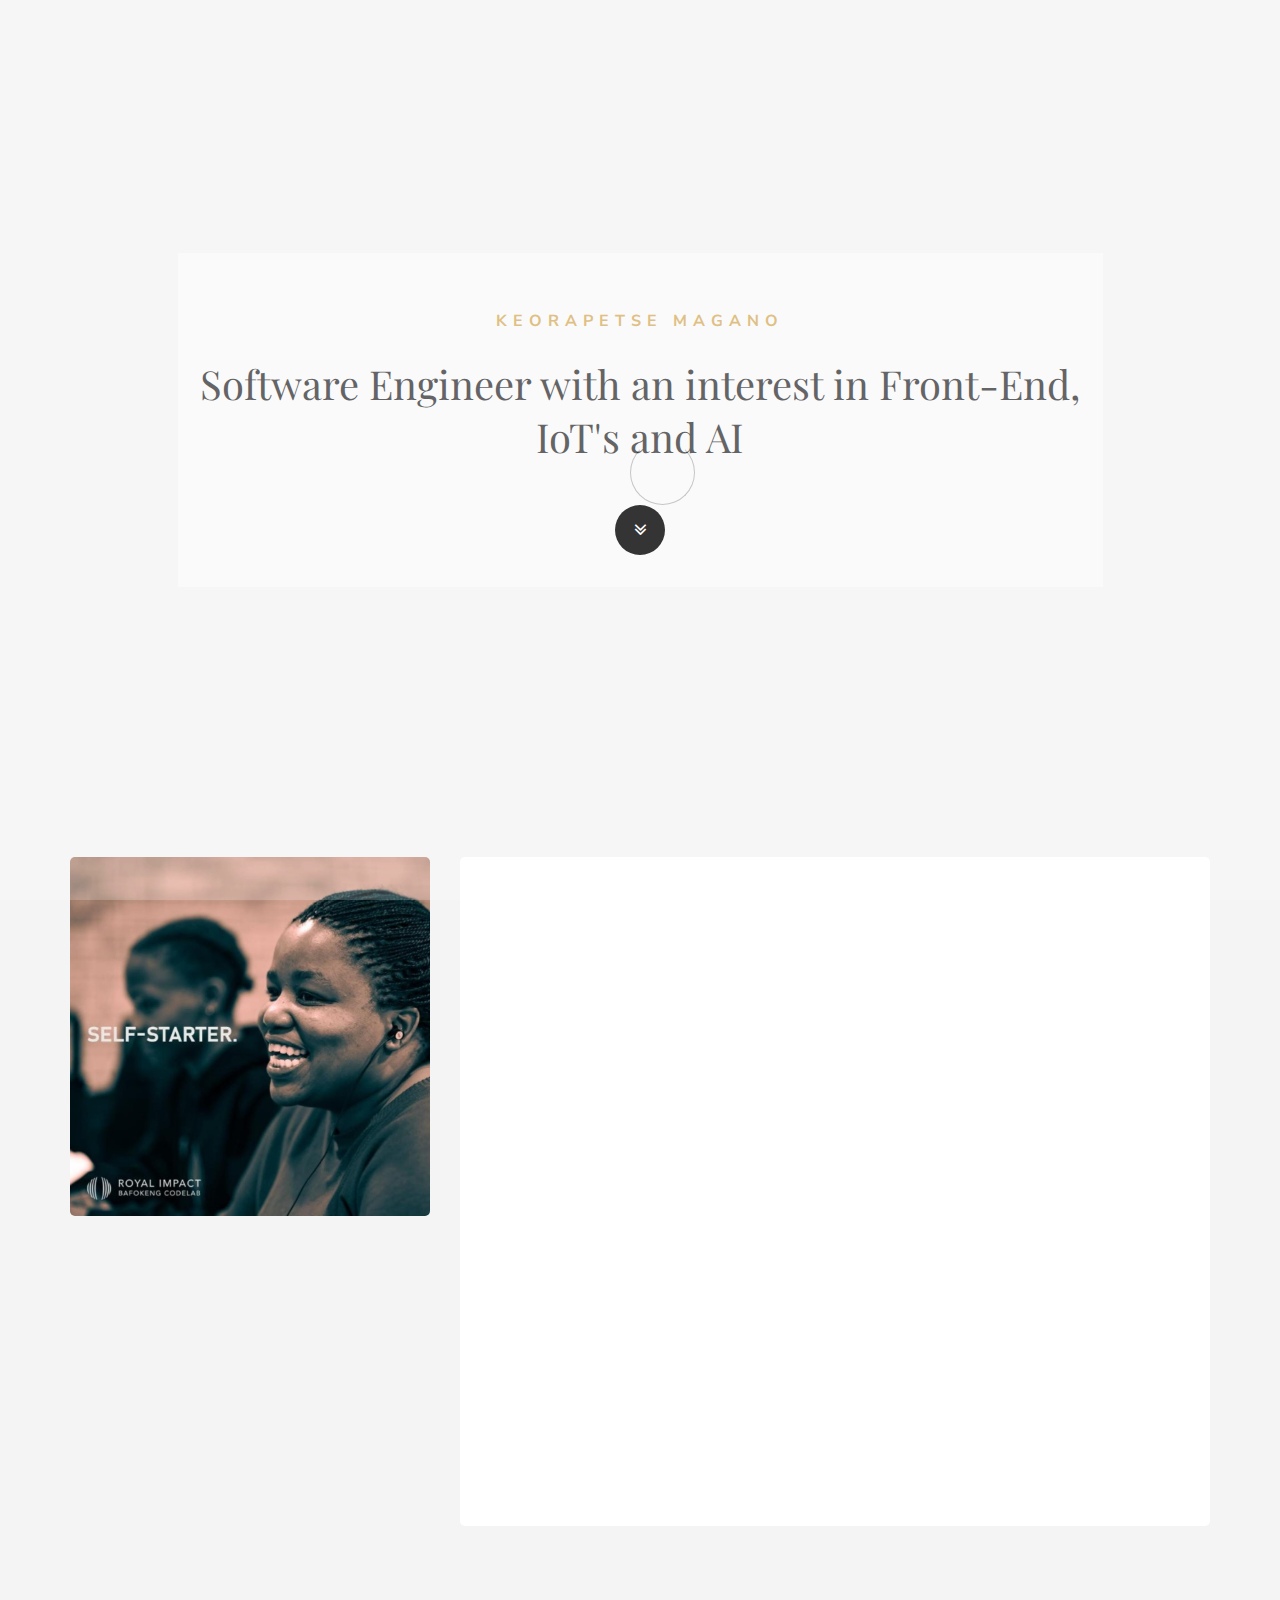
==== commit 74514d24: "Updated" ====
--- a/index.html
+++ b/index.html
@@ -38,7 +38,7 @@
                <div class="col-md-offset-1 col-md-10 col-sm-12">
                     <div class="home-wrapper">
                          <h3 class="wow fadeInUp" data-wow-delay="0.4s">Keorapetse Magano</h3>
-                         <h1 class="wow fadeInUp" data-wow-delay="0.6s">Software Engeneering graduate with a deep intrest in Front-End and IoT's</h1>
+                         <h1 class="wow fadeInUp" data-wow-delay="0.6s">Software Engineer with an interest in Front-End, IoT's and AI</h1>
                          <a href="#about" class="wow fadeInUp smoothScroll arrow-btn" data-wow-delay="1s"><i class="fa fa-angle-double-down"></i></a>
                     </div>
                </div>
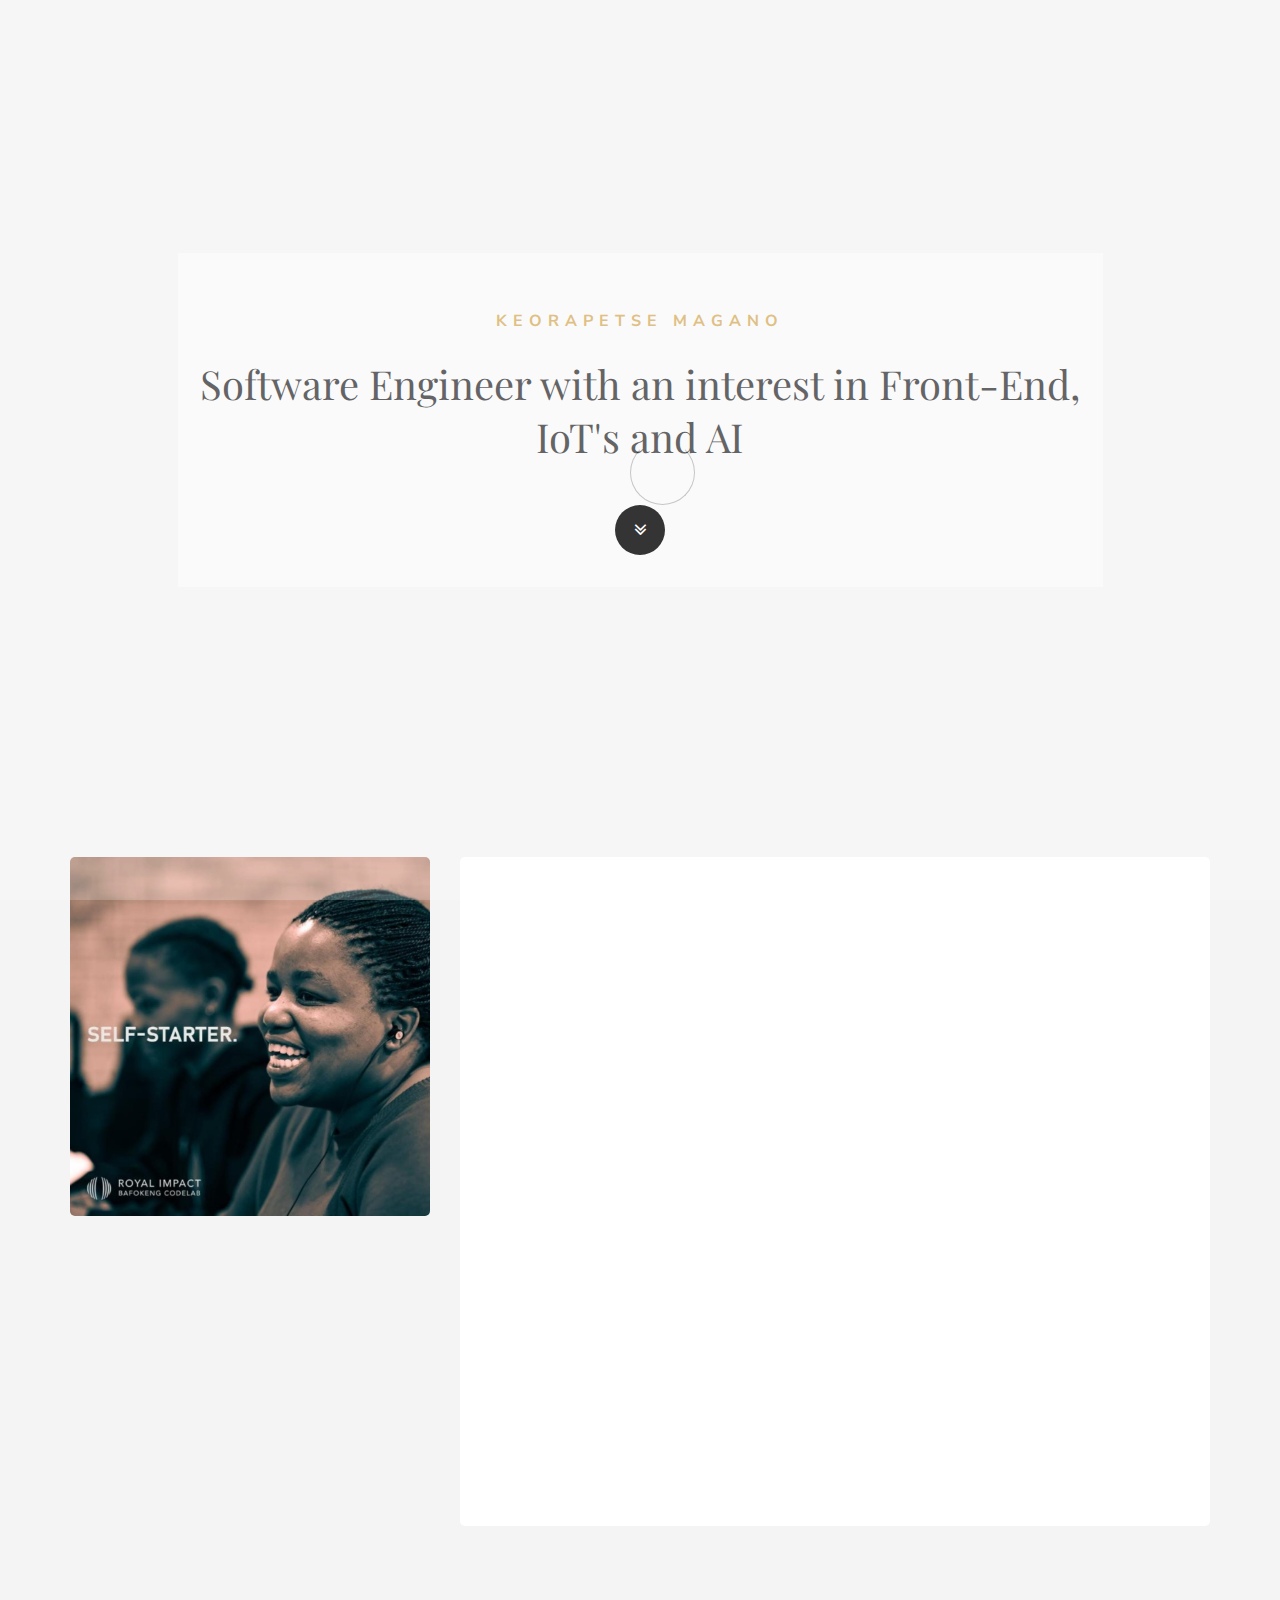
==== commit 4bbeb2a5: "Uploaded a new project and category" ====
--- a/index.html
+++ b/index.html
@@ -213,6 +213,48 @@
      </div>
      </div>
 </section>
+
+<!-- OTHER WORK SECTION -->
+<section id="work" class="parallax-section">
+     <div class="container">
+          <div class="row">
+
+               <div class="col-md-12 col-sm-12">
+                    <!-- SECTION TITLE -->
+                    <div class="wow fadeInUp section-title" data-wow-delay="0.2s">
+                         <h2>Flutter Projects</h2>
+                         <p>Tinkering with Flutter</p>
+                    </div>
+               </div>
+
+               <div class="wow fadeInUp col-md-3 col-sm-6" data-wow-delay="0.4s">
+                    <!-- Loc8 -->
+                    <video  controls autoplay width="800">
+                        <source src="../resume/images/QuickLoc8.mp4">
+                    </video>
+
+                    <h4>About Project</h4>
+                    <p>I created the project based on user stories. 
+                         <ol>
+                              <li>Have a splashscreen that holds for 3.5second </li>
+                    <li>From SplashScreen move to map screen</li>
+                    <li>From MapScreen be able to navigate to message screen</li>
+                                        </ol></p>
+                  
+                  
+                    
+               </div>
+
+              
+                                         
+
+          </div> 
+          
+          
+     </div>
+     </div>
+</section>
+
 
 
 <!-- FOOTER SECTION -->
